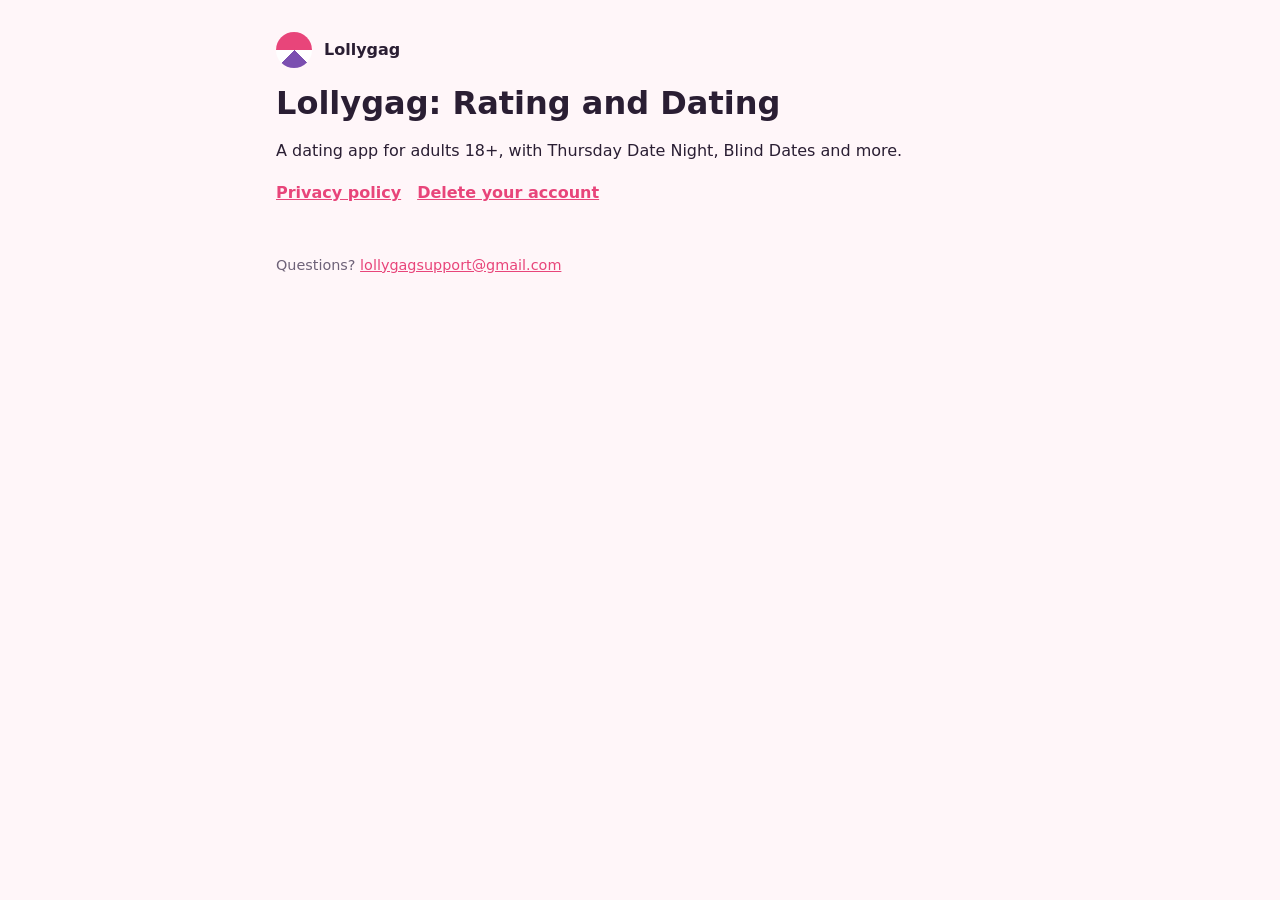
==== index.html @ b63c5816 "Add files via upload" ====
<!doctype html>
<html lang="en"><head><meta charset="utf-8"><meta name="viewport" content="width=device-width,initial-scale=1">
<title>Lollygag</title><link rel="stylesheet" href="style.css"></head>
<body><main>
<header><div class="dot" aria-hidden="true"></div><strong>Lollygag</strong></header>
<h1>Lollygag: Rating and Dating</h1>
<p>A dating app for adults 18+, with Thursday Date Night, Blind Dates and more.</p>
<nav><a href="privacy.html">Privacy policy</a><a href="delete-account.html">Delete your account</a></nav>
<footer>Questions? <a href="mailto:lollygagsupport@gmail.com">lollygagsupport@gmail.com</a></footer>
</main></body></html>
---- style.css ----
:root{--bg:#FFF6F9;--ink:#2A1E33;--muted:#6E6278;--candy:#E8457A;--grape:#7B4FB0;--card:#FFFFFF;--line:#EBDDF0}
@media (prefers-color-scheme:dark){:root{--bg:#19131F;--ink:#F3ECF7;--muted:#B5A9BF;--candy:#FF6F9C;--grape:#B28AE6;--card:#231B2B;--line:#362C41}}
*{box-sizing:border-box}
body{margin:0;background:var(--bg);color:var(--ink);font:16px/1.6 system-ui,-apple-system,"Segoe UI",Roboto,sans-serif}
main{max-width:760px;margin:0 auto;padding:32px 16px 64px}
header{display:flex;align-items:center;gap:12px;margin-bottom:8px}
.dot{width:36px;height:36px;border-radius:50%;background:conic-gradient(var(--candy) 0 25%,#fff 0 37%,var(--grape) 0 62%,#fff 0 75%,var(--candy) 0)}
h1{font-size:2rem;line-height:1.2;margin:16px 0 4px}
h2{font-size:1.25rem;margin:32px 0 8px;color:var(--grape)}
p,li{color:var(--ink)}
.muted{color:var(--muted);font-size:.95rem}
.card{background:var(--card);border:1px solid var(--line);border-radius:16px;padding:16px 20px;margin:16px 0}
a{color:var(--candy)}
ol,ul{padding-left:22px}
nav a{margin-right:16px;font-weight:600}
footer{margin-top:48px;font-size:.9rem;color:var(--muted)}
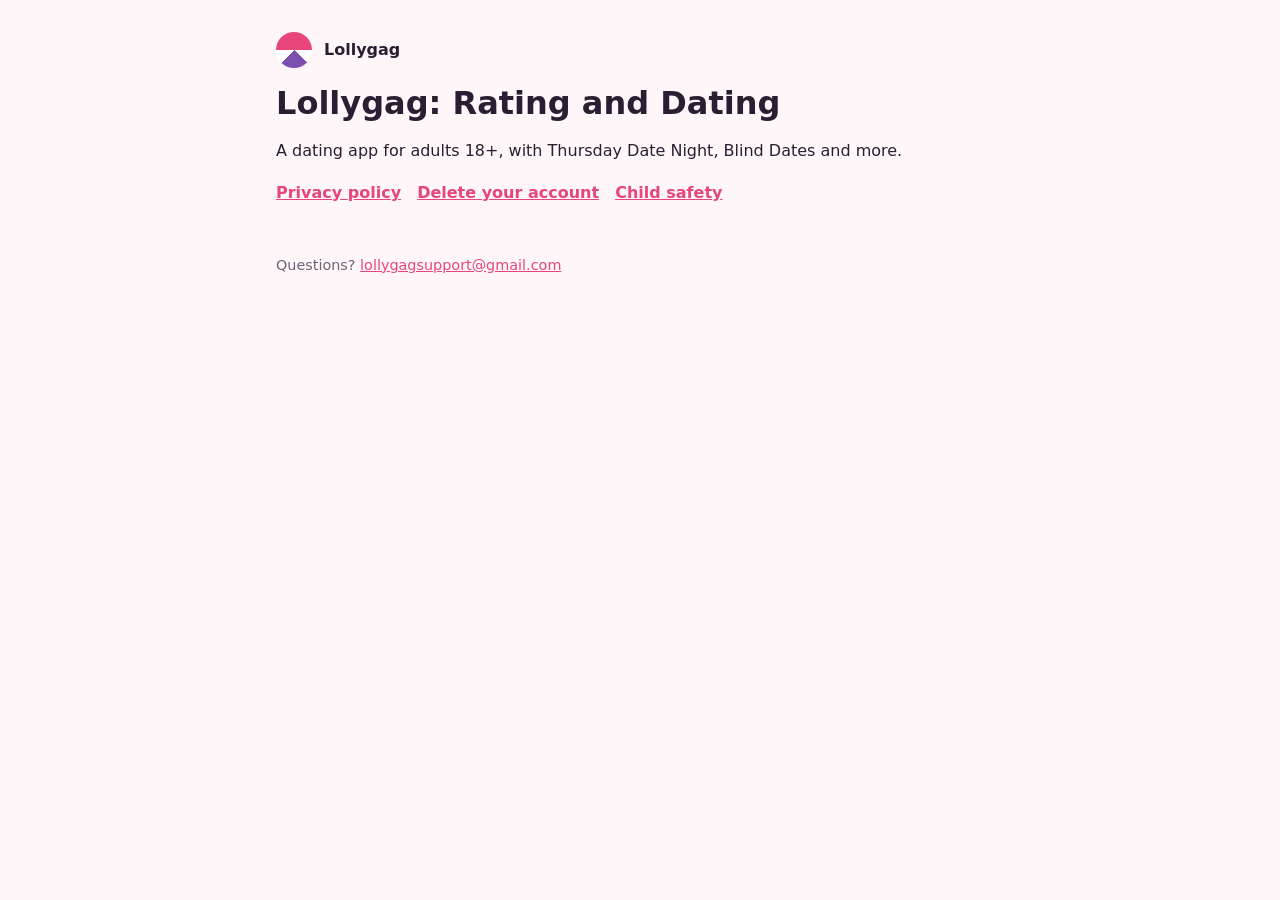
==== commit 8a96e326: "Add files via upload" ====
--- a/index.html
+++ b/index.html
@@ -5,6 +5,6 @@
 <header><div class="dot" aria-hidden="true"></div><strong>Lollygag</strong></header>
 <h1>Lollygag: Rating and Dating</h1>
 <p>A dating app for adults 18+, with Thursday Date Night, Blind Dates and more.</p>
-<nav><a href="privacy.html">Privacy policy</a><a href="delete-account.html">Delete your account</a></nav>
+<nav><a href="privacy.html">Privacy policy</a><a href="delete-account.html">Delete your account</a><a href="child-safety.html">Child safety</a></nav>
 <footer>Questions? <a href="mailto:lollygagsupport@gmail.com">lollygagsupport@gmail.com</a></footer>
 </main></body></html>
